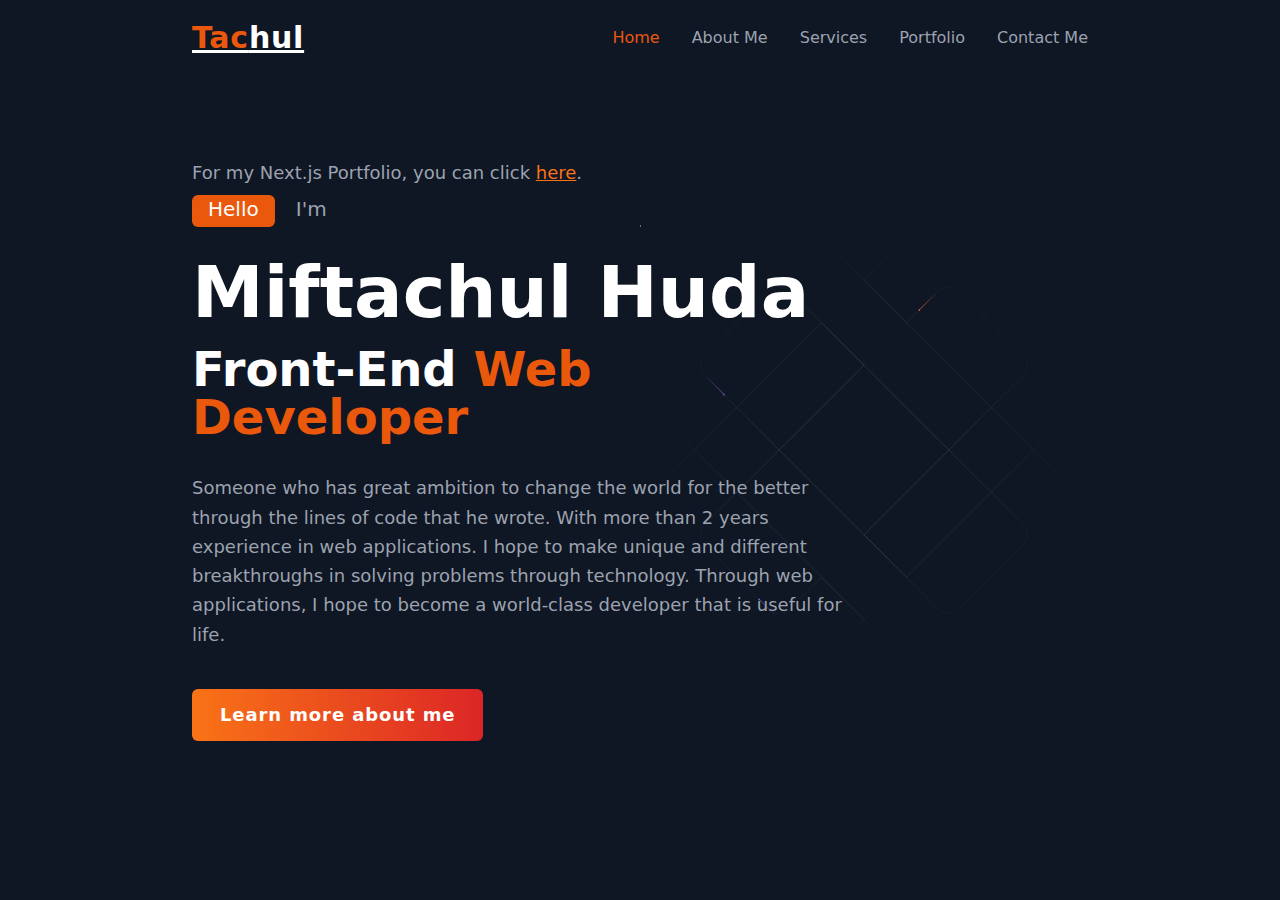
==== public/index.html @ 70ee184d "From CSS to Tailwind Framework UI" ====
<!DOCTYPE html>
<html lang="en">

<head>
    <meta charset="UTF-8">
    <meta name="viewport" content="width=device-width, initial-scale=1.0">
    <title>Responsive Portfolio Website</title>

    <link rel="stylesheet" href="./css/style.css">

    <link rel="stylesheet" href="https://unpkg.com/boxicons@latest/css/boxicons.min.css">

    <link rel="preconnect" href="https://fonts.googleapis.com">
    <link rel="preconnect" href="https://fonts.gstatic.com" crossorigin>
    <link href="https://fonts.googleapis.com/css2?family=Poppins:wght@300;400;500;600;700;800;900&display=swap"
        rel="stylesheet">
</head>

<body>
    <main class="bg-[#0F1624] px-[15%]">
        <!----header design--->
        <header
            class="fixed w-full top-0 right-0 z-50 flex items-center justify-between bg-transparent py-5 px-[15%]  border-b border-transparent transition-all duration-500 bg-[#0F1624]">
            <a href="#" class="logo text-white text-3xl font-bold tracking-wide underline">
                <span class="text-orange-600">Tac</span>hul
            </a>

            <ul class="navlist flex space-x-8">
                <li><a href="#home" class="active text-orange-600 font-medium">Home</a></li>
                <li><a href="#about" class="text-gray-400 hover:text-orange-600 transition-all">About Me</a></li>
                <li><a href="#services" class="text-gray-400 hover:text-orange-600 transition-all">Services</a></li>
                <li><a href="#portfolio" class="text-gray-400 hover:text-orange-600 transition-all">Portfolio</a></li>
                <li><a href="#contact" class="text-gray-400 hover:text-orange-600 transition-all">Contact Me</a></li>
            </ul>

            <!-- <div class="bx bx-menu text-white text-3xl cursor-pointer hidden" id="menu-icon"> -->
            </div>
        </header>

        <!----home section design--->
        <section class="home relative h-screen flex items-center justify-start  bg-cover bg-center bg-[#0F1624]"
            id="home">
            <!-- Bagian Kiri -->
            <div class="home-text w-3/4 relative z-10">

                <p class="text-gray-400 text-lg mb-2">
                    For my Next.js Portfolio, you can click <a href="https://miftachul-huda.vercel.app/" target="_blank"
                        class="text-orange-500 hover:text-orange-600 underline">here</a>.
                </p>

                <div class="slide mb-5">
                    <span
                        class="one inline-block mr-4 h-8 px-4 text-xl font-medium bg-orange-600 text-white rounded-md">Hello</span>
                    <span class="two inline-block text-xl font-medium text-gray-400">I'm</span>
                </div>
                <h1 class="text-7xl font-bold text-white leading-tight mb-2">Miftachul Huda</h1>
                <h3 class="text-5xl font-bold text-white mb-8">Front-End <span class="text-orange-600">Web
                        Developer</span></h3>
                <p class="text-gray-400 text-lg leading-relaxed mb-10">
                    Someone who has great ambition to change the world for the better through the lines of code that he
                    wrote.
                    With more than 2 years experience in web applications. I hope to make unique and different
                    breakthroughs
                    in solving problems through technology. Through web applications, I hope to become a world-class
                    developer
                    that is useful for life.
                </p>
                <div class="button inline-flex items-center justify-center">
                    <a href="#"
                        class="btn inline-block py-3 px-7 bg-gradient-to-r from-orange-500 to-red-600 text-white rounded-md text-lg font-semibold tracking-wider transition-all duration-500 transform hover:scale-110 hover:bg-gradient-to-r hover:from-yellow-500 hover:to-pink-500">
                        Learn more about me
                    </a>
                </div>

            </div>

            <!-- Bagian Kanan -->
            <div class="w-1/2 absolute top-0 right-0 h-full flex justify-center items-center  z-0">
                <svg class="BgAnimation__svg" viewBox="0 0 602 602" fill="none" xmlns="http://www.w3.org/2000/svg"
                    width="100%" height="100%">
                    <g opacity="0.15">
                        <path fill-rule="evenodd" clip-rule="evenodd"
                            d="M201.337 87.437C193.474 79.5738 180.725 79.5738 172.862 87.437L87.437 172.862C79.5739 180.725 79.5739 193.474 87.437 201.337L400.663 514.563C408.526 522.426 421.275 522.426 429.138 514.563L514.563 429.138C522.426 421.275 522.426 408.526 514.563 400.663L201.337 87.437ZM30.4869 115.912C-8.82897 155.228 -8.82897 218.972 30.4869 258.287L343.713 571.513C383.028 610.829 446.772 610.829 486.088 571.513L571.513 486.088C610.829 446.772 610.829 383.028 571.513 343.713L258.287 30.4869C218.972 -8.82896 155.228 -8.82896 115.912 30.4869L30.4869 115.912Z"
                            stroke="url(#paint0_radial)" id="path_0" />
                        <path
                            d="M514.563 201.337C522.426 193.474 522.426 180.725 514.563 172.862L429.138 87.437C421.275 79.5738 408.526 79.5739 400.663 87.437L358.098 130.002L301.148 73.0516L343.713 30.4869C383.028 -8.82896 446.772 -8.82896 486.088 30.4869L571.513 115.912C610.829 155.228 610.829 218.972 571.513 258.287L357.802 471.999L300.852 415.049L514.563 201.337Z"
                            stroke="url(#paint1_radial)" id="path_1" />
                        <path
                            d="M243.901 471.999L201.337 514.563C193.474 522.426 180.725 522.426 172.862 514.563L87.437 429.138C79.5739 421.275 79.5739 408.526 87.437 400.663L301.148 186.952L244.198 130.002L30.4869 343.713C-8.82897 383.028 -8.82897 446.772 30.4869 486.088L115.912 571.513C155.228 610.829 218.972 610.829 258.287 571.513L300.852 528.949L243.901 471.999Z"
                            stroke="url(#paint2_radial)" id="path_2" />
                    </g>
                    <ellipse cx="295.027" cy="193.118" transform="translate(-295.027 -193.118)" rx="1.07306"
                        ry="1.07433" fill="#945DD6">
                        <animateMotion dur="10s" repeatCount="indefinite" rotate="auto">
                            <mpath href="#path_2" />
                        </animateMotion>
                    </ellipse>
                    <path d="M294.685 193.474L268.932 219.258"
                        transform="translate(-294.685 -193.474) rotate(45 294.685 193.474)"
                        stroke="url(#paint3_linear)">
                        <animateMotion dur="10s" repeatCount="indefinite" rotate="auto">
                            <mpath href="#path_2" />
                        </animateMotion>
                    </path>
                    <ellipse cx="295.027" cy="193.118" transform="translate(-295.027 -193.118)" rx="1.07306"
                        ry="1.07433" fill="#46737">
                        <animateMotion dur="5s" begin="1" repeatCount="indefinite" rotate="auto">
                            <mpath href="#path_2" />
                        </animateMotion>
                    </ellipse>
                    <path d="M294.685 193.474L268.932 219.258"
                        transform="translate(-294.685 -193.474) rotate(45 294.685 193.474)"
                        stroke="url(#paint7_linear)">
                        <animateMotion dur="5s" begin="1" repeatCount="indefinite" rotate="auto">
                            <mpath href="#path_2" />
                        </animateMotion>
                    </path>
                    <ellipse cx="476.525" cy="363.313" rx="1.07433" ry="1.07306"
                        transform="translate(-476.525 -363.313) rotate(90 476.525 363.313)" fill="#945DD6">
                        <animateMotion dur="10s" repeatCount="indefinite" rotate="auto">
                            <mpath href="#path_0" />
                        </animateMotion>
                    </ellipse>
                    <path d="M476.171 362.952L450.417 337.168"
                        transform="translate(-476.525 -363.313) rotate(-45 476.171 362.952)"
                        stroke="url(#paint4_linear)">
                        <animateMotion dur="10s" repeatCount="indefinite" rotate="auto">
                            <mpath href="#path_0" />
                        </animateMotion>
                    </path>
                    <ellipse cx="382.164" cy="155.029" rx="1.07433" ry="1.07306"
                        transform="translate(-382.164 -155.029) rotate(90 382.164 155.029)" fill="#F46737">
                        <animateMotion dur="10s" begin="1" repeatCount="indefinite" rotate="auto">
                            <mpath href="#path_0" />
                        </animateMotion>
                    </ellipse>
                    <path d="M381.81 154.669L356.057 128.885"
                        transform="translate(-381.81 -154.669) rotate(-45 381.81 154.669)" stroke="url(#paint5_linear)">
                        <animateMotion dur="10s" begin="1" repeatCount="indefinite" rotate="auto">
                            <mpath href="#path_0" />
                        </animateMotion>
                    </path>
                    <ellipse cx="333.324" cy="382.691" rx="1.07306" ry="1.07433"
                        transform="translate(-333.324 -382.691) rotate(-180 333.324 382.691)" fill="#F46737">
                        <animateMotion dur="5s" begin="0" repeatCount="indefinite" rotate="auto">
                            <mpath href="#path_1" />
                        </animateMotion>
                    </ellipse>
                    <path d="M333.667 382.335L359.42 356.551"
                        transform="scale(-1 1) translate(-333.667 -382.335) rotate(45 333.667 382.335)"
                        stroke="url(#paint6_linear)">
                        <animateMotion dur="5s" begin="0" repeatCount="indefinite" rotate="auto">
                            <mpath href="#path_1" />
                        </animateMotion>
                    </path>
                    <ellipse cx="165.524" cy="93.9596" rx="1.07306" ry="1.07433"
                        transform="translate(-165.524 -93.9596)" fill="#F46737">
                        <animateMotion dur="10s" begin="3" repeatCount="indefinite" rotate="auto">
                            <mpath href="#path_0" />
                        </animateMotion>
                    </ellipse>
                    <path d="M165.182 94.3159L139.429 120.1"
                        transform="translate(-165.182 -94.3159) rotate(45 165.182 94.3159)"
                        stroke="url(#paint7_linear)">
                        <animateMotion dur="10s" begin="3" repeatCount="indefinite" rotate="auto">
                            <mpath href="#path_0" />
                        </animateMotion>
                    </path>
                    <ellipse cx="476.525" cy="363.313" rx="1.07433" ry="1.07306"
                        transform="translate(-476.525 -363.313) rotate(90 476.525 363.313)" fill="#13ADC7">
                        <animateMotion dur="12s" begin="4" repeatCount="indefinite" rotate="auto">
                            <mpath href="#path_0" />
                        </animateMotion>
                    </ellipse>
                    <path d="M476.171 362.952L450.417 337.168"
                        transform="translate(-476.525 -363.313) rotate(-45 476.171 362.952)"
                        stroke="url(#paint11_linear)">
                        <animateMotion dur="12s" begin="4" repeatCount="indefinite" rotate="auto">
                            <mpath href="#path_0" />
                        </animateMotion>
                    </path>
                    <defs>
                        <radialGradient id="paint0_radial" cx="0" cy="0" r="1" gradientUnits="userSpaceOnUse"
                            gradientTransform="translate(301 301) rotate(90) scale(300)">
                            <stop offset="0.333333" stop-color="#FBFBFB" />
                            <stop offset="1" stop-color="white" stop-opacity="0" />
                        </radialGradient>
                        <radialGradient id="paint1_radial" cx="0" cy="0" r="1" gradientUnits="userSpaceOnUse"
                            gradientTransform="translate(301 301) rotate(90) scale(300)">
                            <stop offset="0.333333" stop-color="#FBFBFB" />
                            <stop offset="1" stop-color="white" stop-opacity="0" />
                        </radialGradient>
                        <radialGradient id="paint2_radial" cx="0" cy="0" r="1" gradientUnits="userSpaceOnUse"
                            gradientTransform="translate(301 301) rotate(90) scale(300)">
                            <stop offset="0.333333" stop-color="#FBFBFB" />
                            <stop offset="1" stop-color="white" stop-opacity="0" />
                        </radialGradient>
                        <linearGradient id="paint3_linear" x1="295.043" y1="193.116" x2="269.975" y2="218.154"
                            gradientUnits="userSpaceOnUse">
                            <stop stop-color="#945DD6" />
                            <stop offset="1" stop-color="#945DD6" stop-opacity="0" />
                        </linearGradient>
                        <linearGradient id="paint4_linear" x1="476.529" y1="363.31" x2="451.461" y2="338.272"
                            gradientUnits="userSpaceOnUse">
                            <stop stop-color="#945DD6" />
                            <stop offset="1" stop-color="#945DD6" stop-opacity="0" />
                        </linearGradient>
                        <linearGradient id="paint5_linear" x1="382.168" y1="155.027" x2="357.1" y2="129.989"
                            gradientUnits="userSpaceOnUse">
                            <stop stop-color="#F46737" />
                            <stop offset="1" stop-color="#F46737" stop-opacity="0" />
                        </linearGradient>
                        <linearGradient id="paint6_linear" x1="333.309" y1="382.693" x2="358.376" y2="357.655"
                            gradientUnits="userSpaceOnUse">
                            <stop stop-color="#F46737" />
                            <stop offset="1" stop-color="#F46737" stop-opacity="0" />
                        </linearGradient>
                        <linearGradient id="paint7_linear" x1="165.54" y1="93.9578" x2="140.472" y2="118.996"
                            gradientUnits="userSpaceOnUse">
                            <stop stop-color="#F46737" />
                            <stop offset="1" stop-color="#F46737" stop-opacity="0" />
                        </linearGradient>
                        <linearGradient id="paint8_linear" x1="414.367" y1="301.156" x2="439.435" y2="276.118"
                            gradientUnits="userSpaceOnUse">
                            <stop stop-color="#13ADC7" />
                            <stop offset="1" stop-color="#13ADC7" stop-opacity="0" />
                        </linearGradient>
                        <linearGradient id="paint9_linear" x1="515.943" y1="288.238" x2="541.339" y2="291.454"
                            gradientUnits="userSpaceOnUse">
                            <stop stop-color="#13ADC7" />
                            <stop offset="1" stop-color="#13ADC7" stop-opacity="0" />
                        </linearGradient>
                        <linearGradient id="paint10_linear" x1="117.001" y1="230.619" x2="117.36" y2="258.193"
                            gradientUnits="userSpaceOnUse">
                            <stop stop-color="#945DD6" />
                            <stop offset="1" stop-color="#945DD6" stop-opacity="0" />
                        </linearGradient>
                        <linearGradient id="paint11_linear" x1="476.529" y1="363.31" x2="451.461" y2="338.272"
                            gradientUnits="userSpaceOnUse">
                            <stop stop-color="#13ADC7" />
                            <stop offset="1" stop-color="#13ADC7" stop-opacity="0" />
                        </linearGradient>
                    </defs>
                </svg>

            </div>
        </section>



    </main>
</body>


</html>
---- public/css/style.css ----
/*
! tailwindcss v3.4.11 | MIT License | https://tailwindcss.com
*/

/*
1. Prevent padding and border from affecting element width. (https://github.com/mozdevs/cssremedy/issues/4)
2. Allow adding a border to an element by just adding a border-width. (https://github.com/tailwindcss/tailwindcss/pull/116)
*/

*,
::before,
::after {
  box-sizing: border-box;
  /* 1 */
  border-width: 0;
  /* 2 */
  border-style: solid;
  /* 2 */
  border-color: #e5e7eb;
  /* 2 */
}

::before,
::after {
  --tw-content: '';
}

/*
1. Use a consistent sensible line-height in all browsers.
2. Prevent adjustments of font size after orientation changes in iOS.
3. Use a more readable tab size.
4. Use the user's configured `sans` font-family by default.
5. Use the user's configured `sans` font-feature-settings by default.
6. Use the user's configured `sans` font-variation-settings by default.
7. Disable tap highlights on iOS
*/

html,
:host {
  line-height: 1.5;
  /* 1 */
  -webkit-text-size-adjust: 100%;
  /* 2 */
  -moz-tab-size: 4;
  /* 3 */
  -o-tab-size: 4;
     tab-size: 4;
  /* 3 */
  font-family: ui-sans-serif, system-ui, sans-serif, "Apple Color Emoji", "Segoe UI Emoji", "Segoe UI Symbol", "Noto Color Emoji";
  /* 4 */
  font-feature-settings: normal;
  /* 5 */
  font-variation-settings: normal;
  /* 6 */
  -webkit-tap-highlight-color: transparent;
  /* 7 */
}

/*
1. Remove the margin in all browsers.
2. Inherit line-height from `html` so users can set them as a class directly on the `html` element.
*/

body {
  margin: 0;
  /* 1 */
  line-height: inherit;
  /* 2 */
}

/*
1. Add the correct height in Firefox.
2. Correct the inheritance of border color in Firefox. (https://bugzilla.mozilla.org/show_bug.cgi?id=190655)
3. Ensure horizontal rules are visible by default.
*/

hr {
  height: 0;
  /* 1 */
  color: inherit;
  /* 2 */
  border-top-width: 1px;
  /* 3 */
}

/*
Add the correct text decoration in Chrome, Edge, and Safari.
*/

abbr:where([title]) {
  -webkit-text-decoration: underline dotted;
          text-decoration: underline dotted;
}

/*
Remove the default font size and weight for headings.
*/

h1,
h2,
h3,
h4,
h5,
h6 {
  font-size: inherit;
  font-weight: inherit;
}

/*
Reset links to optimize for opt-in styling instead of opt-out.
*/

a {
  color: inherit;
  text-decoration: inherit;
}

/*
Add the correct font weight in Edge and Safari.
*/

b,
strong {
  font-weight: bolder;
}

/*
1. Use the user's configured `mono` font-family by default.
2. Use the user's configured `mono` font-feature-settings by default.
3. Use the user's configured `mono` font-variation-settings by default.
4. Correct the odd `em` font sizing in all browsers.
*/

code,
kbd,
samp,
pre {
  font-family: ui-monospace, SFMono-Regular, Menlo, Monaco, Consolas, "Liberation Mono", "Courier New", monospace;
  /* 1 */
  font-feature-settings: normal;
  /* 2 */
  font-variation-settings: normal;
  /* 3 */
  font-size: 1em;
  /* 4 */
}

/*
Add the correct font size in all browsers.
*/

small {
  font-size: 80%;
}

/*
Prevent `sub` and `sup` elements from affecting the line height in all browsers.
*/

sub,
sup {
  font-size: 75%;
  line-height: 0;
  position: relative;
  vertical-align: baseline;
}

sub {
  bottom: -0.25em;
}

sup {
  top: -0.5em;
}

/*
1. Remove text indentation from table contents in Chrome and Safari. (https://bugs.chromium.org/p/chromium/issues/detail?id=999088, https://bugs.webkit.org/show_bug.cgi?id=201297)
2. Correct table border color inheritance in all Chrome and Safari. (https://bugs.chromium.org/p/chromium/issues/detail?id=935729, https://bugs.webkit.org/show_bug.cgi?id=195016)
3. Remove gaps between table borders by default.
*/

table {
  text-indent: 0;
  /* 1 */
  border-color: inherit;
  /* 2 */
  border-collapse: collapse;
  /* 3 */
}

/*
1. Change the font styles in all browsers.
2. Remove the margin in Firefox and Safari.
3. Remove default padding in all browsers.
*/

button,
input,
optgroup,
select,
textarea {
  font-family: inherit;
  /* 1 */
  font-feature-settings: inherit;
  /* 1 */
  font-variation-settings: inherit;
  /* 1 */
  font-size: 100%;
  /* 1 */
  font-weight: inherit;
  /* 1 */
  line-height: inherit;
  /* 1 */
  letter-spacing: inherit;
  /* 1 */
  color: inherit;
  /* 1 */
  margin: 0;
  /* 2 */
  padding: 0;
  /* 3 */
}

/*
Remove the inheritance of text transform in Edge and Firefox.
*/

button,
select {
  text-transform: none;
}

/*
1. Correct the inability to style clickable types in iOS and Safari.
2. Remove default button styles.
*/

button,
input:where([type='button']),
input:where([type='reset']),
input:where([type='submit']) {
  -webkit-appearance: button;
  /* 1 */
  background-color: transparent;
  /* 2 */
  background-image: none;
  /* 2 */
}

/*
Use the modern Firefox focus style for all focusable elements.
*/

:-moz-focusring {
  outline: auto;
}

/*
Remove the additional `:invalid` styles in Firefox. (https://github.com/mozilla/gecko-dev/blob/2f9eacd9d3d995c937b4251a5557d95d494c9be1/layout/style/res/forms.css#L728-L737)
*/

:-moz-ui-invalid {
  box-shadow: none;
}

/*
Add the correct vertical alignment in Chrome and Firefox.
*/

progress {
  vertical-align: baseline;
}

/*
Correct the cursor style of increment and decrement buttons in Safari.
*/

::-webkit-inner-spin-button,
::-webkit-outer-spin-button {
  height: auto;
}

/*
1. Correct the odd appearance in Chrome and Safari.
2. Correct the outline style in Safari.
*/

[type='search'] {
  -webkit-appearance: textfield;
  /* 1 */
  outline-offset: -2px;
  /* 2 */
}

/*
Remove the inner padding in Chrome and Safari on macOS.
*/

::-webkit-search-decoration {
  -webkit-appearance: none;
}

/*
1. Correct the inability to style clickable types in iOS and Safari.
2. Change font properties to `inherit` in Safari.
*/

::-webkit-file-upload-button {
  -webkit-appearance: button;
  /* 1 */
  font: inherit;
  /* 2 */
}

/*
Add the correct display in Chrome and Safari.
*/

summary {
  display: list-item;
}

/*
Removes the default spacing and border for appropriate elements.
*/

blockquote,
dl,
dd,
h1,
h2,
h3,
h4,
h5,
h6,
hr,
figure,
p,
pre {
  margin: 0;
}

fieldset {
  margin: 0;
  padding: 0;
}

legend {
  padding: 0;
}

ol,
ul,
menu {
  list-style: none;
  margin: 0;
  padding: 0;
}

/*
Reset default styling for dialogs.
*/

dialog {
  padding: 0;
}

/*
Prevent resizing textareas horizontally by default.
*/

textarea {
  resize: vertical;
}

/*
1. Reset the default placeholder opacity in Firefox. (https://github.com/tailwindlabs/tailwindcss/issues/3300)
2. Set the default placeholder color to the user's configured gray 400 color.
*/

input::-moz-placeholder, textarea::-moz-placeholder {
  opacity: 1;
  /* 1 */
  color: #9ca3af;
  /* 2 */
}

input::placeholder,
textarea::placeholder {
  opacity: 1;
  /* 1 */
  color: #9ca3af;
  /* 2 */
}

/*
Set the default cursor for buttons.
*/

button,
[role="button"] {
  cursor: pointer;
}

/*
Make sure disabled buttons don't get the pointer cursor.
*/

:disabled {
  cursor: default;
}

/*
1. Make replaced elements `display: block` by default. (https://github.com/mozdevs/cssremedy/issues/14)
2. Add `vertical-align: middle` to align replaced elements more sensibly by default. (https://github.com/jensimmons/cssremedy/issues/14#issuecomment-634934210)
   This can trigger a poorly considered lint error in some tools but is included by design.
*/

img,
svg,
video,
canvas,
audio,
iframe,
embed,
object {
  display: block;
  /* 1 */
  vertical-align: middle;
  /* 2 */
}

/*
Constrain images and videos to the parent width and preserve their intrinsic aspect ratio. (https://github.com/mozdevs/cssremedy/issues/14)
*/

img,
video {
  max-width: 100%;
  height: auto;
}

/* Make elements with the HTML hidden attribute stay hidden by default */

[hidden] {
  display: none;
}

*, ::before, ::after {
  --tw-border-spacing-x: 0;
  --tw-border-spacing-y: 0;
  --tw-translate-x: 0;
  --tw-translate-y: 0;
  --tw-rotate: 0;
  --tw-skew-x: 0;
  --tw-skew-y: 0;
  --tw-scale-x: 1;
  --tw-scale-y: 1;
  --tw-pan-x:  ;
  --tw-pan-y:  ;
  --tw-pinch-zoom:  ;
  --tw-scroll-snap-strictness: proximity;
  --tw-gradient-from-position:  ;
  --tw-gradient-via-position:  ;
  --tw-gradient-to-position:  ;
  --tw-ordinal:  ;
  --tw-slashed-zero:  ;
  --tw-numeric-figure:  ;
  --tw-numeric-spacing:  ;
  --tw-numeric-fraction:  ;
  --tw-ring-inset:  ;
  --tw-ring-offset-width: 0px;
  --tw-ring-offset-color: #fff;
  --tw-ring-color: rgb(59 130 246 / 0.5);
  --tw-ring-offset-shadow: 0 0 #0000;
  --tw-ring-shadow: 0 0 #0000;
  --tw-shadow: 0 0 #0000;
  --tw-shadow-colored: 0 0 #0000;
  --tw-blur:  ;
  --tw-brightness:  ;
  --tw-contrast:  ;
  --tw-grayscale:  ;
  --tw-hue-rotate:  ;
  --tw-invert:  ;
  --tw-saturate:  ;
  --tw-sepia:  ;
  --tw-drop-shadow:  ;
  --tw-backdrop-blur:  ;
  --tw-backdrop-brightness:  ;
  --tw-backdrop-contrast:  ;
  --tw-backdrop-grayscale:  ;
  --tw-backdrop-hue-rotate:  ;
  --tw-backdrop-invert:  ;
  --tw-backdrop-opacity:  ;
  --tw-backdrop-saturate:  ;
  --tw-backdrop-sepia:  ;
  --tw-contain-size:  ;
  --tw-contain-layout:  ;
  --tw-contain-paint:  ;
  --tw-contain-style:  ;
}

::backdrop {
  --tw-border-spacing-x: 0;
  --tw-border-spacing-y: 0;
  --tw-translate-x: 0;
  --tw-translate-y: 0;
  --tw-rotate: 0;
  --tw-skew-x: 0;
  --tw-skew-y: 0;
  --tw-scale-x: 1;
  --tw-scale-y: 1;
  --tw-pan-x:  ;
  --tw-pan-y:  ;
  --tw-pinch-zoom:  ;
  --tw-scroll-snap-strictness: proximity;
  --tw-gradient-from-position:  ;
  --tw-gradient-via-position:  ;
  --tw-gradient-to-position:  ;
  --tw-ordinal:  ;
  --tw-slashed-zero:  ;
  --tw-numeric-figure:  ;
  --tw-numeric-spacing:  ;
  --tw-numeric-fraction:  ;
  --tw-ring-inset:  ;
  --tw-ring-offset-width: 0px;
  --tw-ring-offset-color: #fff;
  --tw-ring-color: rgb(59 130 246 / 0.5);
  --tw-ring-offset-shadow: 0 0 #0000;
  --tw-ring-shadow: 0 0 #0000;
  --tw-shadow: 0 0 #0000;
  --tw-shadow-colored: 0 0 #0000;
  --tw-blur:  ;
  --tw-brightness:  ;
  --tw-contrast:  ;
  --tw-grayscale:  ;
  --tw-hue-rotate:  ;
  --tw-invert:  ;
  --tw-saturate:  ;
  --tw-sepia:  ;
  --tw-drop-shadow:  ;
  --tw-backdrop-blur:  ;
  --tw-backdrop-brightness:  ;
  --tw-backdrop-contrast:  ;
  --tw-backdrop-grayscale:  ;
  --tw-backdrop-hue-rotate:  ;
  --tw-backdrop-invert:  ;
  --tw-backdrop-opacity:  ;
  --tw-backdrop-saturate:  ;
  --tw-backdrop-sepia:  ;
  --tw-contain-size:  ;
  --tw-contain-layout:  ;
  --tw-contain-paint:  ;
  --tw-contain-style:  ;
}

.fixed {
  position: fixed;
}

.absolute {
  position: absolute;
}

.relative {
  position: relative;
}

.right-0 {
  right: 0px;
}

.top-0 {
  top: 0px;
}

.z-50 {
  z-index: 50;
}

.z-0 {
  z-index: 0;
}

.z-10 {
  z-index: 10;
}

.mb-10 {
  margin-bottom: 2.5rem;
}

.mb-2 {
  margin-bottom: 0.5rem;
}

.mb-5 {
  margin-bottom: 1.25rem;
}

.mb-8 {
  margin-bottom: 2rem;
}

.mr-4 {
  margin-right: 1rem;
}

.inline-block {
  display: inline-block;
}

.flex {
  display: flex;
}

.inline-flex {
  display: inline-flex;
}

.hidden {
  display: none;
}

.h-8 {
  height: 2rem;
}

.h-screen {
  height: 100vh;
}

.h-\[100vh\] {
  height: 100vh;
}

.h-full {
  height: 100%;
}

.w-full {
  width: 100%;
}

.w-\[100\%\] {
  width: 100%;
}

.w-1\/2 {
  width: 50%;
}

.w-3\/4 {
  width: 75%;
}

.w-\[30\%\] {
  width: 30%;
}

.transform {
  transform: translate(var(--tw-translate-x), var(--tw-translate-y)) rotate(var(--tw-rotate)) skewX(var(--tw-skew-x)) skewY(var(--tw-skew-y)) scaleX(var(--tw-scale-x)) scaleY(var(--tw-scale-y));
}

.cursor-pointer {
  cursor: pointer;
}

.items-center {
  align-items: center;
}

.justify-start {
  justify-content: flex-start;
}

.justify-center {
  justify-content: center;
}

.justify-between {
  justify-content: space-between;
}

.space-x-8 > :not([hidden]) ~ :not([hidden]) {
  --tw-space-x-reverse: 0;
  margin-right: calc(2rem * var(--tw-space-x-reverse));
  margin-left: calc(2rem * calc(1 - var(--tw-space-x-reverse)));
}

.rounded-md {
  border-radius: 0.375rem;
}

.border-b {
  border-bottom-width: 1px;
}

.border-transparent {
  border-color: transparent;
}

.bg-orange-600 {
  --tw-bg-opacity: 1;
  background-color: rgb(234 88 12 / var(--tw-bg-opacity));
}

.bg-transparent {
  background-color: transparent;
}

.bg-gray-700 {
  --tw-bg-opacity: 1;
  background-color: rgb(55 65 81 / var(--tw-bg-opacity));
}

.bg-gray-300 {
  --tw-bg-opacity: 1;
  background-color: rgb(209 213 219 / var(--tw-bg-opacity));
}

.bg-gray-400 {
  --tw-bg-opacity: 1;
  background-color: rgb(156 163 175 / var(--tw-bg-opacity));
}

.bg-blue-400 {
  --tw-bg-opacity: 1;
  background-color: rgb(96 165 250 / var(--tw-bg-opacity));
}

.bg-\[\#0F1624\] {
  --tw-bg-opacity: 1;
  background-color: rgb(15 22 36 / var(--tw-bg-opacity));
}

.bg-blue-800 {
  --tw-bg-opacity: 1;
  background-color: rgb(30 64 175 / var(--tw-bg-opacity));
}

.bg-gradient-to-r {
  background-image: linear-gradient(to right, var(--tw-gradient-stops));
}

.from-orange-500 {
  --tw-gradient-from: #f97316 var(--tw-gradient-from-position);
  --tw-gradient-to: rgb(249 115 22 / 0) var(--tw-gradient-to-position);
  --tw-gradient-stops: var(--tw-gradient-from), var(--tw-gradient-to);
}

.from-orange-400 {
  --tw-gradient-from: #fb923c var(--tw-gradient-from-position);
  --tw-gradient-to: rgb(251 146 60 / 0) var(--tw-gradient-to-position);
  --tw-gradient-stops: var(--tw-gradient-from), var(--tw-gradient-to);
}

.to-red-500 {
  --tw-gradient-to: #ef4444 var(--tw-gradient-to-position);
}

.to-red-400 {
  --tw-gradient-to: #f87171 var(--tw-gradient-to-position);
}

.to-red-600 {
  --tw-gradient-to: #dc2626 var(--tw-gradient-to-position);
}

.bg-cover {
  background-size: cover;
}

.bg-center {
  background-position: center;
}

.px-4 {
  padding-left: 1rem;
  padding-right: 1rem;
}

.px-7 {
  padding-left: 1.75rem;
  padding-right: 1.75rem;
}

.px-\[15\%\] {
  padding-left: 15%;
  padding-right: 15%;
}

.py-3 {
  padding-top: 0.75rem;
  padding-bottom: 0.75rem;
}

.py-5 {
  padding-top: 1.25rem;
  padding-bottom: 1.25rem;
}

.text-3xl {
  font-size: 1.875rem;
  line-height: 2.25rem;
}

.text-5xl {
  font-size: 3rem;
  line-height: 1;
}

.text-lg {
  font-size: 1.125rem;
  line-height: 1.75rem;
}

.text-xl {
  font-size: 1.25rem;
  line-height: 1.75rem;
}

.text-6xl {
  font-size: 3.75rem;
  line-height: 1;
}

.text-4xl {
  font-size: 2.25rem;
  line-height: 2.5rem;
}

.text-7xl {
  font-size: 4.5rem;
  line-height: 1;
}

.font-bold {
  font-weight: 700;
}

.font-medium {
  font-weight: 500;
}

.font-semibold {
  font-weight: 600;
}

.leading-relaxed {
  line-height: 1.625;
}

.leading-tight {
  line-height: 1.25;
}

.tracking-wide {
  letter-spacing: 0.025em;
}

.tracking-wider {
  letter-spacing: 0.05em;
}

.text-gray-400 {
  --tw-text-opacity: 1;
  color: rgb(156 163 175 / var(--tw-text-opacity));
}

.text-orange-600 {
  --tw-text-opacity: 1;
  color: rgb(234 88 12 / var(--tw-text-opacity));
}

.text-white {
  --tw-text-opacity: 1;
  color: rgb(255 255 255 / var(--tw-text-opacity));
}

.text-orange-500 {
  --tw-text-opacity: 1;
  color: rgb(249 115 22 / var(--tw-text-opacity));
}

.underline {
  text-decoration-line: underline;
}

.transition-all {
  transition-property: all;
  transition-timing-function: cubic-bezier(0.4, 0, 0.2, 1);
  transition-duration: 150ms;
}

.duration-500 {
  transition-duration: 500ms;
}

.hover\:scale-90:hover {
  --tw-scale-x: .9;
  --tw-scale-y: .9;
  transform: translate(var(--tw-translate-x), var(--tw-translate-y)) rotate(var(--tw-rotate)) skewX(var(--tw-skew-x)) skewY(var(--tw-skew-y)) scaleX(var(--tw-scale-x)) scaleY(var(--tw-scale-y));
}

.hover\:scale-110:hover {
  --tw-scale-x: 1.1;
  --tw-scale-y: 1.1;
  transform: translate(var(--tw-translate-x), var(--tw-translate-y)) rotate(var(--tw-rotate)) skewX(var(--tw-skew-x)) skewY(var(--tw-skew-y)) scaleX(var(--tw-scale-x)) scaleY(var(--tw-scale-y));
}

.hover\:bg-gradient-to-r:hover {
  background-image: linear-gradient(to right, var(--tw-gradient-stops));
}

.hover\:from-yellow-500:hover {
  --tw-gradient-from: #eab308 var(--tw-gradient-from-position);
  --tw-gradient-to: rgb(234 179 8 / 0) var(--tw-gradient-to-position);
  --tw-gradient-stops: var(--tw-gradient-from), var(--tw-gradient-to);
}

.hover\:to-pink-500:hover {
  --tw-gradient-to: #ec4899 var(--tw-gradient-to-position);
}

.hover\:text-orange-600:hover {
  --tw-text-opacity: 1;
  color: rgb(234 88 12 / var(--tw-text-opacity));
}
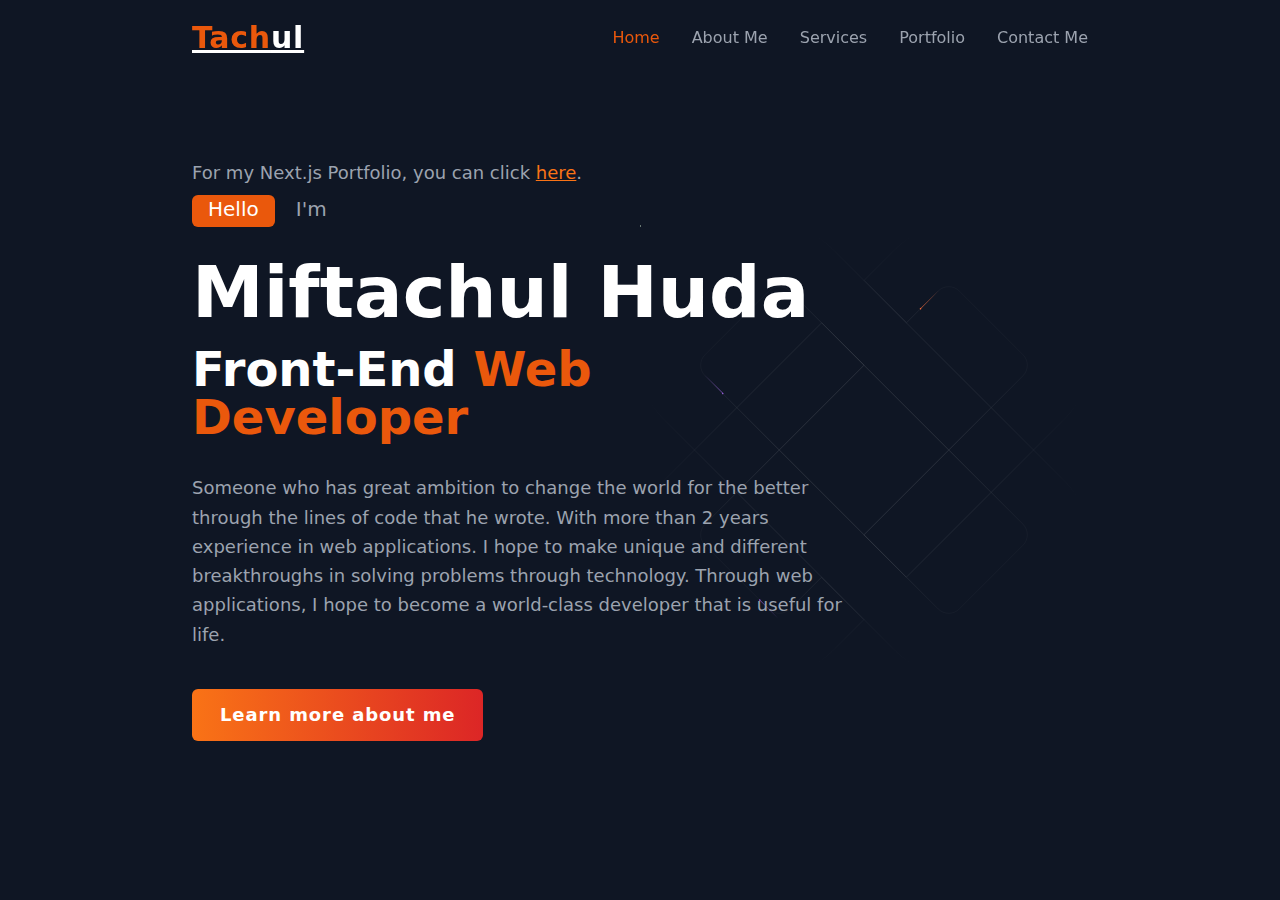
==== commit 2f10af30: "Change Color Name Logo" ====
--- a/public/index.html
+++ b/public/index.html
@@ -22,7 +22,7 @@
         <header
             class="fixed w-full top-0 right-0 z-50 flex items-center justify-between bg-transparent py-5 px-[15%]  border-b border-transparent transition-all duration-500 bg-[#0F1624]">
             <a href="#" class="logo text-white text-3xl font-bold tracking-wide underline">
-                <span class="text-orange-600">Tac</span>hul
+                <span class="text-orange-600">Tach</span>ul
             </a>
 
             <ul class="navlist flex space-x-8">
--- a/public/css/style.css
+++ b/public/css/style.css
@@ -574,18 +574,18 @@
   top: 0px;
 }
 
+.z-0 {
+  z-index: 0;
+}
+
+.z-10 {
+  z-index: 10;
+}
+
 .z-50 {
   z-index: 50;
 }
 
-.z-0 {
-  z-index: 0;
-}
-
-.z-10 {
-  z-index: 10;
-}
-
 .mb-10 {
   margin-bottom: 2.5rem;
 }
@@ -626,36 +626,24 @@
   height: 2rem;
 }
 
+.h-full {
+  height: 100%;
+}
+
 .h-screen {
   height: 100vh;
 }
 
-.h-\[100vh\] {
-  height: 100vh;
-}
-
-.h-full {
-  height: 100%;
+.w-1\/2 {
+  width: 50%;
+}
+
+.w-3\/4 {
+  width: 75%;
 }
 
 .w-full {
   width: 100%;
-}
-
-.w-\[100\%\] {
-  width: 100%;
-}
-
-.w-1\/2 {
-  width: 50%;
-}
-
-.w-3\/4 {
-  width: 75%;
-}
-
-.w-\[30\%\] {
-  width: 30%;
 }
 
 .transform {
@@ -700,6 +688,11 @@
   border-color: transparent;
 }
 
+.bg-\[\#0F1624\] {
+  --tw-bg-opacity: 1;
+  background-color: rgb(15 22 36 / var(--tw-bg-opacity));
+}
+
 .bg-orange-600 {
   --tw-bg-opacity: 1;
   background-color: rgb(234 88 12 / var(--tw-bg-opacity));
@@ -707,36 +700,6 @@
 
 .bg-transparent {
   background-color: transparent;
-}
-
-.bg-gray-700 {
-  --tw-bg-opacity: 1;
-  background-color: rgb(55 65 81 / var(--tw-bg-opacity));
-}
-
-.bg-gray-300 {
-  --tw-bg-opacity: 1;
-  background-color: rgb(209 213 219 / var(--tw-bg-opacity));
-}
-
-.bg-gray-400 {
-  --tw-bg-opacity: 1;
-  background-color: rgb(156 163 175 / var(--tw-bg-opacity));
-}
-
-.bg-blue-400 {
-  --tw-bg-opacity: 1;
-  background-color: rgb(96 165 250 / var(--tw-bg-opacity));
-}
-
-.bg-\[\#0F1624\] {
-  --tw-bg-opacity: 1;
-  background-color: rgb(15 22 36 / var(--tw-bg-opacity));
-}
-
-.bg-blue-800 {
-  --tw-bg-opacity: 1;
-  background-color: rgb(30 64 175 / var(--tw-bg-opacity));
 }
 
 .bg-gradient-to-r {
@@ -749,20 +712,6 @@
   --tw-gradient-stops: var(--tw-gradient-from), var(--tw-gradient-to);
 }
 
-.from-orange-400 {
-  --tw-gradient-from: #fb923c var(--tw-gradient-from-position);
-  --tw-gradient-to: rgb(251 146 60 / 0) var(--tw-gradient-to-position);
-  --tw-gradient-stops: var(--tw-gradient-from), var(--tw-gradient-to);
-}
-
-.to-red-500 {
-  --tw-gradient-to: #ef4444 var(--tw-gradient-to-position);
-}
-
-.to-red-400 {
-  --tw-gradient-to: #f87171 var(--tw-gradient-to-position);
-}
-
 .to-red-600 {
   --tw-gradient-to: #dc2626 var(--tw-gradient-to-position);
 }
@@ -810,6 +759,11 @@
   line-height: 1;
 }
 
+.text-7xl {
+  font-size: 4.5rem;
+  line-height: 1;
+}
+
 .text-lg {
   font-size: 1.125rem;
   line-height: 1.75rem;
@@ -820,21 +774,6 @@
   line-height: 1.75rem;
 }
 
-.text-6xl {
-  font-size: 3.75rem;
-  line-height: 1;
-}
-
-.text-4xl {
-  font-size: 2.25rem;
-  line-height: 2.5rem;
-}
-
-.text-7xl {
-  font-size: 4.5rem;
-  line-height: 1;
-}
-
 .font-bold {
   font-weight: 700;
 }
@@ -868,6 +807,11 @@
   color: rgb(156 163 175 / var(--tw-text-opacity));
 }
 
+.text-orange-500 {
+  --tw-text-opacity: 1;
+  color: rgb(249 115 22 / var(--tw-text-opacity));
+}
+
 .text-orange-600 {
   --tw-text-opacity: 1;
   color: rgb(234 88 12 / var(--tw-text-opacity));
@@ -876,11 +820,6 @@
 .text-white {
   --tw-text-opacity: 1;
   color: rgb(255 255 255 / var(--tw-text-opacity));
-}
-
-.text-orange-500 {
-  --tw-text-opacity: 1;
-  color: rgb(249 115 22 / var(--tw-text-opacity));
 }
 
 .underline {
@@ -897,12 +836,6 @@
   transition-duration: 500ms;
 }
 
-.hover\:scale-90:hover {
-  --tw-scale-x: .9;
-  --tw-scale-y: .9;
-  transform: translate(var(--tw-translate-x), var(--tw-translate-y)) rotate(var(--tw-rotate)) skewX(var(--tw-skew-x)) skewY(var(--tw-skew-y)) scaleX(var(--tw-scale-x)) scaleY(var(--tw-scale-y));
-}
-
 .hover\:scale-110:hover {
   --tw-scale-x: 1.1;
   --tw-scale-y: 1.1;
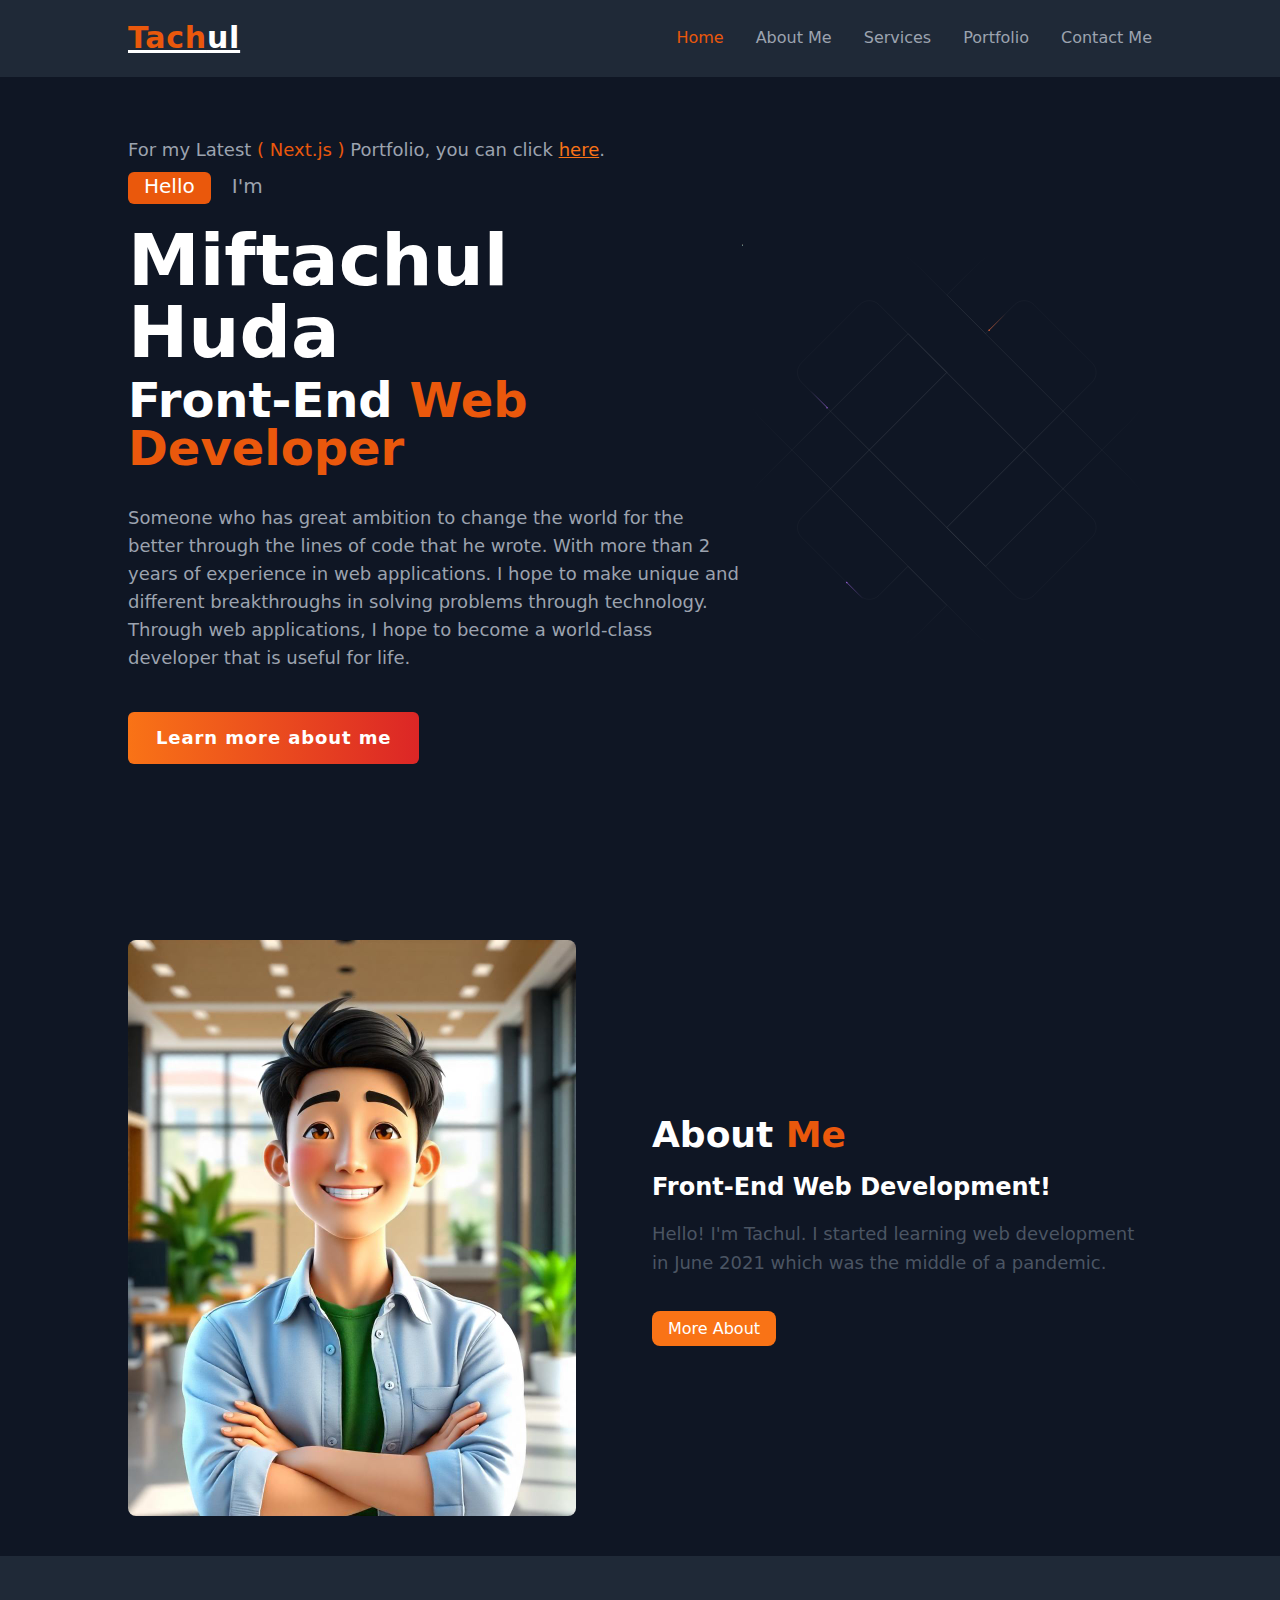
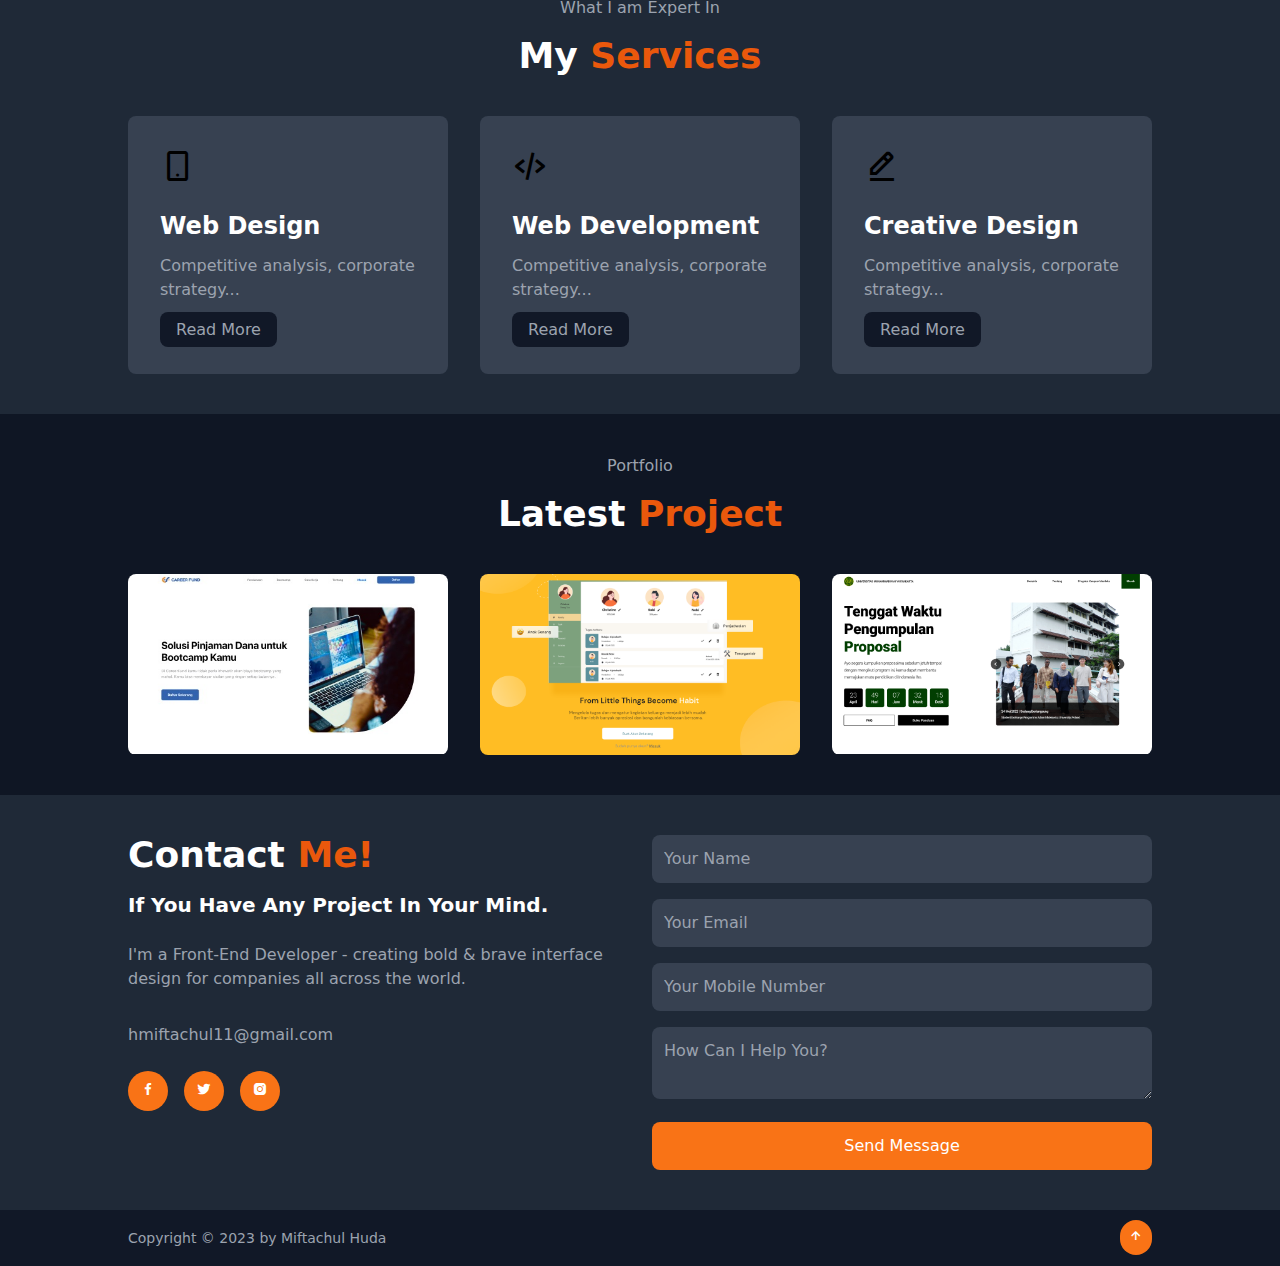
==== commit ce80b653: "Merge pull request #5 from hmiftachul11/dev" ====
--- a/public/index.html
+++ b/public/index.html
@@ -17,10 +17,10 @@
 </head>
 
 <body>
-    <main class="bg-[#0F1624] px-[15%]">
+    <main class="bg-[#0F1624]">
         <!----header design--->
         <header
-            class="fixed w-full top-0 right-0 z-50 flex items-center justify-between bg-transparent py-5 px-[15%]  border-b border-transparent transition-all duration-500 bg-[#0F1624]">
+            class="fixed w-full top-0 right-0 z-50 flex items-center justify-between bg-transparent py-5 px-[10%]  border-b border-transparent transition-all duration-500 bg-gray-800">
             <a href="#" class="logo text-white text-3xl font-bold tracking-wide underline">
                 <span class="text-orange-600">Tach</span>ul
             </a>
@@ -38,44 +38,42 @@
         </header>
 
         <!----home section design--->
-        <section class="home relative h-screen flex items-center justify-start  bg-cover bg-center bg-[#0F1624]"
-            id="home">
+        <section class="home relative h-screen flex flex-col md:flex-row items-center justify-start px-6 md:px-[10%] bg-cover bg-center bg-[#0F1624]" id="home">
             <!-- Bagian Kiri -->
-            <div class="home-text w-3/4 relative z-10">
-
-                <p class="text-gray-400 text-lg mb-2">
-                    For my Next.js Portfolio, you can click <a href="https://miftachul-huda.vercel.app/" target="_blank"
-                        class="text-orange-500 hover:text-orange-600 underline">here</a>.
+            <div class="home-text w-full md:w-3/4 relative z-10 text-center md:text-left">
+                <p class="text-gray-400 text-sm md:text-lg mb-2">
+                    For my Latest <span class="text-orange-600">( Next.js )</span> Portfolio, you can click 
+                    <a href="https://miftachul-huda.vercel.app/" target="_blank"
+                       class="text-orange-500 hover:text-orange-600 underline">here</a>.
                 </p>
-
+        
                 <div class="slide mb-5">
-                    <span
-                        class="one inline-block mr-4 h-8 px-4 text-xl font-medium bg-orange-600 text-white rounded-md">Hello</span>
-                    <span class="two inline-block text-xl font-medium text-gray-400">I'm</span>
-                </div>
-                <h1 class="text-7xl font-bold text-white leading-tight mb-2">Miftachul Huda</h1>
-                <h3 class="text-5xl font-bold text-white mb-8">Front-End <span class="text-orange-600">Web
-                        Developer</span></h3>
-                <p class="text-gray-400 text-lg leading-relaxed mb-10">
-                    Someone who has great ambition to change the world for the better through the lines of code that he
-                    wrote.
-                    With more than 2 years experience in web applications. I hope to make unique and different
-                    breakthroughs
-                    in solving problems through technology. Through web applications, I hope to become a world-class
-                    developer
+                    <span class="one inline-block mr-4 h-8 px-4 text-lg md:text-xl font-medium bg-orange-600 text-white rounded-md">Hello</span>
+                    <span class="two inline-block text-lg md:text-xl font-medium text-gray-400">I'm</span>
+                </div>
+        
+                <h1 class="text-4xl md:text-7xl font-bold text-white leading-tight mb-2">Miftachul Huda</h1>
+                <h3 class="text-3xl md:text-5xl font-bold text-white mb-8">
+                    Front-End <span class="text-orange-600">Web Developer</span>
+                </h3>
+        
+                <p class="text-gray-400 text-sm md:text-lg leading-relaxed mb-10">
+                    Someone who has great ambition to change the world for the better through the lines of code that he wrote.
+                    With more than 2 years of experience in web applications. I hope to make unique and different breakthroughs
+                    in solving problems through technology. Through web applications, I hope to become a world-class developer
                     that is useful for life.
                 </p>
+        
                 <div class="button inline-flex items-center justify-center">
                     <a href="#"
-                        class="btn inline-block py-3 px-7 bg-gradient-to-r from-orange-500 to-red-600 text-white rounded-md text-lg font-semibold tracking-wider transition-all duration-500 transform hover:scale-110 hover:bg-gradient-to-r hover:from-yellow-500 hover:to-pink-500">
+                       class="btn inline-block py-2 md:py-3 px-5 md:px-7 bg-gradient-to-r from-orange-500 to-red-600 text-white rounded-md text-sm md:text-lg font-semibold tracking-wider transition-all duration-500 transform hover:scale-110 hover:bg-gradient-to-r hover:from-yellow-500 hover:to-pink-500">
                         Learn more about me
                     </a>
                 </div>
-
-            </div>
-
+            </div>
+        
             <!-- Bagian Kanan -->
-            <div class="w-1/2 absolute top-0 right-0 h-full flex justify-center items-center  z-0">
+            <div class="w-full md:w-1/2 mt-10 md:mt-0 h-full flex justify-center items-center z-0  ">
                 <svg class="BgAnimation__svg" viewBox="0 0 602 602" fill="none" xmlns="http://www.w3.org/2000/svg"
                     width="100%" height="100%">
                     <g opacity="0.15">
@@ -242,11 +240,119 @@
                         </linearGradient>
                     </defs>
                 </svg>
-
-            </div>
-        </section>
-
-
+            </div>
+        </section>
+        
+
+        <section class="about grid grid-cols-1 md:grid-cols-2 items-center gap-6 py-10 px-[10%]" id="about">
+            <div class="about-img">
+                <img src="./img//about.jpeg" class="w-full max-w-md rounded-lg">
+            </div>
+            <div class="about-text">
+                <h2 class="text-4xl text-white font-bold">About <span class="text-orange-600">Me</span></h2>
+                <h4 class="text-2xl font-semibold text-white my-4">Front-End Web Development!</h4>
+                <p class="text-gray-600 text-lg leading-relaxed mb-10">
+                    Hello! I'm Tachul. I started learning web development in June 2021 which was the middle of a pandemic.
+                </p>
+                <a href="#" class="bg-orange-500 text-white py-2 px-4 rounded-lg transition hover:bg-orange-600">More About</a>
+            </div>
+        </section>
+
+        <section class="services bg-gray-800 py-10 px-[10%]" id="services">
+            <div class="text-center">
+                <p class="text-gray-400 mb-4">What I am Expert In</p>
+                <h2 class="text-4xl font-bold text-white">My <span class="text-orange-600">Services</span></h2>
+            </div>
+            <div class="grid grid-cols-1 md:grid-cols-3 gap-8 mt-10">
+                <div class="bg-gray-700 p-8 rounded-lg transition hover:transform hover:-translate-y-2">
+                    <div class="text-4xl mb-5"><i class='bx bx-mobile-alt'></i></div>
+                    <h3 class="text-2xl font-semibold text-white mb-3">Web Design</h3>
+                    <p class="text-gray-400 mb-4">Competitive analysis, corporate strategy...</p>
+                    <a href="#" class="bg-gray-900 text-gray-400 py-2 px-4 rounded-lg hover:bg-white hover:text-black">Read More</a>
+                </div>
+                <div class="bg-gray-700 p-8 rounded-lg transition hover:transform hover:-translate-y-2">
+                    <div class="text-4xl mb-5"><i class='bx bx-code-alt'></i></div>
+                    <h3 class="text-2xl font-semibold text-white mb-3">Web Development</h3>
+                    <p class="text-gray-400 mb-4">Competitive analysis, corporate strategy...</p>
+                    <a href="#" class="bg-gray-900 text-gray-400 py-2 px-4 rounded-lg hover:bg-white hover:text-black">Read More</a>
+                </div>
+                <div class="bg-gray-700 p-8 rounded-lg transition hover:transform hover:-translate-y-2">
+                    <div class="text-4xl mb-5"><i class='bx bx-edit-alt'></i></div>
+                    <h3 class="text-2xl font-semibold text-white mb-3">Creative Design</h3>
+                    <p class="text-gray-400 mb-4">Competitive analysis, corporate strategy...</p>
+                    <a href="#" class="bg-gray-900 text-gray-400 py-2 px-4 rounded-lg hover:bg-white hover:text-black">Read More</a>
+                </div>
+            </div>
+        </section>
+
+        <section class="portfolio py-10 px-[10%]" id="portfolio">
+            <div class="text-center">
+                <p class="text-gray-400 mb-4">Portfolio</p>
+                <h2 class="text-4xl font-bold text-white">Latest <span class="text-orange-600">Project</span></h2>
+            </div>
+            <div class="grid grid-cols-1 md:grid-cols-3 gap-8 mt-10">
+                <div class="relative group overflow-hidden rounded-lg cursor-pointer">
+                    <img src="img/portfolio1.jpg" class="w-full transition-transform transform group-hover:scale-110">
+                    <div class="absolute inset-0 bg-gradient-to-t from-black/70 to-transparent flex flex-col items-center justify-center opacity-0 group-hover:opacity-100 transition-opacity">
+                        <h5 class="text-white text-xl mb-2">Visual Design</h5>
+                        <p class="text-gray-300 text-center">Check out updates for the top web design & development companies.</p>
+                        <a href="#" class="mt-4 text-orange-500"><i class='bx bx-link-external'></i></a>
+                    </div>
+                </div>
+                <div class="relative group overflow-hidden rounded-lg cursor-pointer">
+                    <img src="img/portfolio2.png" class="w-full transition-transform transform group-hover:scale-110">
+                    <div class="absolute inset-0 bg-gradient-to-t from-black/70 to-transparent flex flex-col items-center justify-center opacity-0 group-hover:opacity-100 transition-opacity">
+                        <h5 class="text-white text-xl mb-2">Visual Design</h5>
+                        <p class="text-gray-300 text-center">Check out updates for the top web design & development companies.</p>
+                        <a href="#" class="mt-4 text-orange-500"><i class='bx bx-link-external'></i></a>
+                    </div>
+                </div>
+                <div class="relative group overflow-hidden rounded-lg cursor-pointer">
+                    <img src="img/portfolio3.png" class="w-full transition-transform transform group-hover:scale-110">
+                    <div class="absolute inset-0 bg-gradient-to-t from-black/70 to-transparent flex flex-col items-center justify-center opacity-0 group-hover:opacity-100 transition-opacity">
+                        <h5 class="text-white text-xl mb-2">Visual Design</h5>
+                        <p class="text-gray-300 text-center">Check out updates for the top web design & development companies.</p>
+                        <a href="#" class="mt-4 text-orange-500"><i class='bx bx-link-external'></i></a>
+                    </div>
+                </div>
+                <!-- Repeat for other portfolio items -->
+            </div>
+        </section>
+        
+        <section class="contact bg-gray-800 py-10 grid grid-cols-1 md:grid-cols-2 gap-6 px-[10%]" id="contact">
+            <div class="contact-text">
+                <h2 class="text-4xl font-bold text-white">Contact <span class="text-orange-600">Me!</span></h2>
+                <h4 class="text-xl font-semibold text-white mt-4 mb-6">If You Have Any Project In Your Mind.</h4>
+                <p class="text-gray-400 mb-8">I'm a Front-End Developer - creating bold & brave interface design for companies all across the world.</p>
+                <ul class="space-y-3 text-gray-400">
+                    <li><a href="#">hmiftachul11@gmail.com</a></li>
+                </ul>
+                <div class="flex space-x-4 mt-6">
+                    <a href="#" class="bg-orange-500 py-2 px-3 rounded-full text-white"><i class='bx bxl-facebook'></i></a>
+                    <a href="#" class="bg-orange-500 py-2 px-3 rounded-full text-white"><i class='bx bxl-twitter'></i></a>
+                    <a href="#" class="bg-orange-500 py-2 px-3 rounded-full text-white"><i class='bx bxl-instagram-alt'></i></a>
+                </div>
+            </div>
+            <div class="contact-form">
+                <form action="" class="space-y-4">
+                    <input type="text" placeholder="Your Name" class="w-full p-3 bg-gray-700 text-white rounded-lg focus:outline-none focus:ring-2 focus:ring-orange-500">
+                    <input type="email" placeholder="Your Email" class="w-full p-3 bg-gray-700 text-white rounded-lg focus:outline-none focus:ring-2 focus:ring-orange-500">
+                    <input type="tel" placeholder="Your Mobile Number" class="w-full p-3 bg-gray-700 text-white rounded-lg focus:outline-none focus:ring-2 focus:ring-orange-500">
+                    <textarea placeholder="How Can I Help You?" class="w-full p-3 bg-gray-700 text-white rounded-lg focus:outline-none focus:ring-2 focus:ring-orange-500"></textarea>
+                    <button type="submit" class="w-full py-3 bg-orange-500 text-white rounded-lg hover:bg-orange-600 transition">Send Message</button>
+                </form>
+            </div>
+        </section>
+        
+        <section class="end bg-gray-900 py-4 flex items-center justify-between px-[10%]">
+            <div class="text-gray-400 text-sm">
+                <p>Copyright &copy; 2023 by Miftachul Huda</p>
+            </div>
+            <div class="top">
+                <a href="#home" class="bg-orange-500 p-2 rounded-full text-white"><i class='bx bx-up-arrow-alt'></i></a>
+            </div>
+        </section>
+        
 
     </main>
 </body>
--- a/public/css/style.css
+++ b/public/css/style.css
@@ -554,6 +554,40 @@
   --tw-contain-style:  ;
 }
 
+.container {
+  width: 100%;
+}
+
+@media (min-width: 640px) {
+  .container {
+    max-width: 640px;
+  }
+}
+
+@media (min-width: 768px) {
+  .container {
+    max-width: 768px;
+  }
+}
+
+@media (min-width: 1024px) {
+  .container {
+    max-width: 1024px;
+  }
+}
+
+@media (min-width: 1280px) {
+  .container {
+    max-width: 1280px;
+  }
+}
+
+@media (min-width: 1536px) {
+  .container {
+    max-width: 1536px;
+  }
+}
+
 .fixed {
   position: fixed;
 }
@@ -566,6 +600,10 @@
   position: relative;
 }
 
+.inset-0 {
+  inset: 0px;
+}
+
 .right-0 {
   right: 0px;
 }
@@ -586,6 +624,16 @@
   z-index: 50;
 }
 
+.my-4 {
+  margin-top: 1rem;
+  margin-bottom: 1rem;
+}
+
+.mx-auto {
+  margin-left: auto;
+  margin-right: auto;
+}
+
 .mb-10 {
   margin-bottom: 2.5rem;
 }
@@ -606,6 +654,30 @@
   margin-right: 1rem;
 }
 
+.mb-3 {
+  margin-bottom: 0.75rem;
+}
+
+.mb-4 {
+  margin-bottom: 1rem;
+}
+
+.mt-10 {
+  margin-top: 2.5rem;
+}
+
+.mt-4 {
+  margin-top: 1rem;
+}
+
+.mb-6 {
+  margin-bottom: 1.5rem;
+}
+
+.mt-6 {
+  margin-top: 1.5rem;
+}
+
 .inline-block {
   display: inline-block;
 }
@@ -618,6 +690,10 @@
   display: inline-flex;
 }
 
+.grid {
+  display: grid;
+}
+
 .hidden {
   display: none;
 }
@@ -634,6 +710,10 @@
   height: 100vh;
 }
 
+.h-auto {
+  height: auto;
+}
+
 .w-1\/2 {
   width: 50%;
 }
@@ -646,6 +726,10 @@
   width: 100%;
 }
 
+.max-w-md {
+  max-width: 28rem;
+}
+
 .transform {
   transform: translate(var(--tw-translate-x), var(--tw-translate-y)) rotate(var(--tw-rotate)) skewX(var(--tw-skew-x)) skewY(var(--tw-skew-y)) scaleX(var(--tw-scale-x)) scaleY(var(--tw-scale-y));
 }
@@ -654,6 +738,14 @@
   cursor: pointer;
 }
 
+.grid-cols-1 {
+  grid-template-columns: repeat(1, minmax(0, 1fr));
+}
+
+.flex-col {
+  flex-direction: column;
+}
+
 .items-center {
   align-items: center;
 }
@@ -668,6 +760,14 @@
 
 .justify-between {
   justify-content: space-between;
+}
+
+.gap-6 {
+  gap: 1.5rem;
+}
+
+.gap-8 {
+  gap: 2rem;
 }
 
 .space-x-8 > :not([hidden]) ~ :not([hidden]) {
@@ -676,8 +776,38 @@
   margin-left: calc(2rem * calc(1 - var(--tw-space-x-reverse)));
 }
 
+.space-x-4 > :not([hidden]) ~ :not([hidden]) {
+  --tw-space-x-reverse: 0;
+  margin-right: calc(1rem * var(--tw-space-x-reverse));
+  margin-left: calc(1rem * calc(1 - var(--tw-space-x-reverse)));
+}
+
+.space-y-3 > :not([hidden]) ~ :not([hidden]) {
+  --tw-space-y-reverse: 0;
+  margin-top: calc(0.75rem * calc(1 - var(--tw-space-y-reverse)));
+  margin-bottom: calc(0.75rem * var(--tw-space-y-reverse));
+}
+
+.space-y-4 > :not([hidden]) ~ :not([hidden]) {
+  --tw-space-y-reverse: 0;
+  margin-top: calc(1rem * calc(1 - var(--tw-space-y-reverse)));
+  margin-bottom: calc(1rem * var(--tw-space-y-reverse));
+}
+
+.overflow-hidden {
+  overflow: hidden;
+}
+
 .rounded-md {
   border-radius: 0.375rem;
+}
+
+.rounded-lg {
+  border-radius: 0.5rem;
+}
+
+.rounded-full {
+  border-radius: 9999px;
 }
 
 .border-b {
@@ -702,8 +832,32 @@
   background-color: transparent;
 }
 
+.bg-orange-500 {
+  --tw-bg-opacity: 1;
+  background-color: rgb(249 115 22 / var(--tw-bg-opacity));
+}
+
+.bg-gray-700 {
+  --tw-bg-opacity: 1;
+  background-color: rgb(55 65 81 / var(--tw-bg-opacity));
+}
+
+.bg-gray-800 {
+  --tw-bg-opacity: 1;
+  background-color: rgb(31 41 55 / var(--tw-bg-opacity));
+}
+
+.bg-gray-900 {
+  --tw-bg-opacity: 1;
+  background-color: rgb(17 24 39 / var(--tw-bg-opacity));
+}
+
 .bg-gradient-to-r {
   background-image: linear-gradient(to right, var(--tw-gradient-stops));
+}
+
+.bg-gradient-to-t {
+  background-image: linear-gradient(to top, var(--tw-gradient-stops));
 }
 
 .from-orange-500 {
@@ -712,16 +866,38 @@
   --tw-gradient-stops: var(--tw-gradient-from), var(--tw-gradient-to);
 }
 
+.from-black\/70 {
+  --tw-gradient-from: rgb(0 0 0 / 0.7) var(--tw-gradient-from-position);
+  --tw-gradient-to: rgb(0 0 0 / 0) var(--tw-gradient-to-position);
+  --tw-gradient-stops: var(--tw-gradient-from), var(--tw-gradient-to);
+}
+
 .to-red-600 {
   --tw-gradient-to: #dc2626 var(--tw-gradient-to-position);
 }
 
+.to-transparent {
+  --tw-gradient-to: transparent var(--tw-gradient-to-position);
+}
+
 .bg-cover {
   background-size: cover;
 }
 
 .bg-center {
   background-position: center;
+}
+
+.p-8 {
+  padding: 2rem;
+}
+
+.p-2 {
+  padding: 0.5rem;
+}
+
+.p-3 {
+  padding: 0.75rem;
 }
 
 .px-4 {
@@ -749,6 +925,50 @@
   padding-bottom: 1.25rem;
 }
 
+.py-2 {
+  padding-top: 0.5rem;
+  padding-bottom: 0.5rem;
+}
+
+.py-10 {
+  padding-top: 2.5rem;
+  padding-bottom: 2.5rem;
+}
+
+.px-\[10\%\] {
+  padding-left: 10%;
+  padding-right: 10%;
+}
+
+.px-\[5\%\] {
+  padding-left: 5%;
+  padding-right: 5%;
+}
+
+.py-4 {
+  padding-top: 1rem;
+  padding-bottom: 1rem;
+}
+
+.px-3 {
+  padding-left: 0.75rem;
+  padding-right: 0.75rem;
+}
+
+.px-5 {
+  padding-left: 1.25rem;
+  padding-right: 1.25rem;
+}
+
+.px-6 {
+  padding-left: 1.5rem;
+  padding-right: 1.5rem;
+}
+
+.text-center {
+  text-align: center;
+}
+
 .text-3xl {
   font-size: 1.875rem;
   line-height: 2.25rem;
@@ -774,6 +994,21 @@
   line-height: 1.75rem;
 }
 
+.text-2xl {
+  font-size: 1.5rem;
+  line-height: 2rem;
+}
+
+.text-4xl {
+  font-size: 2.25rem;
+  line-height: 2.5rem;
+}
+
+.text-sm {
+  font-size: 0.875rem;
+  line-height: 1.25rem;
+}
+
 .font-bold {
   font-weight: 700;
 }
@@ -822,8 +1057,27 @@
   color: rgb(255 255 255 / var(--tw-text-opacity));
 }
 
+.text-gray-600 {
+  --tw-text-opacity: 1;
+  color: rgb(75 85 99 / var(--tw-text-opacity));
+}
+
+.text-gray-900 {
+  --tw-text-opacity: 1;
+  color: rgb(17 24 39 / var(--tw-text-opacity));
+}
+
+.text-gray-300 {
+  --tw-text-opacity: 1;
+  color: rgb(209 213 219 / var(--tw-text-opacity));
+}
+
 .underline {
   text-decoration-line: underline;
+}
+
+.opacity-0 {
+  opacity: 0;
 }
 
 .transition-all {
@@ -832,8 +1086,33 @@
   transition-duration: 150ms;
 }
 
+.transition {
+  transition-property: color, background-color, border-color, text-decoration-color, fill, stroke, opacity, box-shadow, transform, filter, -webkit-backdrop-filter;
+  transition-property: color, background-color, border-color, text-decoration-color, fill, stroke, opacity, box-shadow, transform, filter, backdrop-filter;
+  transition-property: color, background-color, border-color, text-decoration-color, fill, stroke, opacity, box-shadow, transform, filter, backdrop-filter, -webkit-backdrop-filter;
+  transition-timing-function: cubic-bezier(0.4, 0, 0.2, 1);
+  transition-duration: 150ms;
+}
+
+.transition-opacity {
+  transition-property: opacity;
+  transition-timing-function: cubic-bezier(0.4, 0, 0.2, 1);
+  transition-duration: 150ms;
+}
+
+.transition-transform {
+  transition-property: transform;
+  transition-timing-function: cubic-bezier(0.4, 0, 0.2, 1);
+  transition-duration: 150ms;
+}
+
 .duration-500 {
   transition-duration: 500ms;
+}
+
+.hover\:-translate-y-2:hover {
+  --tw-translate-y: -0.5rem;
+  transform: translate(var(--tw-translate-x), var(--tw-translate-y)) rotate(var(--tw-rotate)) skewX(var(--tw-skew-x)) skewY(var(--tw-skew-y)) scaleX(var(--tw-scale-x)) scaleY(var(--tw-scale-y));
 }
 
 .hover\:scale-110:hover {
@@ -842,6 +1121,20 @@
   transform: translate(var(--tw-translate-x), var(--tw-translate-y)) rotate(var(--tw-rotate)) skewX(var(--tw-skew-x)) skewY(var(--tw-skew-y)) scaleX(var(--tw-scale-x)) scaleY(var(--tw-scale-y));
 }
 
+.hover\:transform:hover {
+  transform: translate(var(--tw-translate-x), var(--tw-translate-y)) rotate(var(--tw-rotate)) skewX(var(--tw-skew-x)) skewY(var(--tw-skew-y)) scaleX(var(--tw-scale-x)) scaleY(var(--tw-scale-y));
+}
+
+.hover\:bg-orange-600:hover {
+  --tw-bg-opacity: 1;
+  background-color: rgb(234 88 12 / var(--tw-bg-opacity));
+}
+
+.hover\:bg-white:hover {
+  --tw-bg-opacity: 1;
+  background-color: rgb(255 255 255 / var(--tw-bg-opacity));
+}
+
 .hover\:bg-gradient-to-r:hover {
   background-image: linear-gradient(to right, var(--tw-gradient-stops));
 }
@@ -861,3 +1154,104 @@
   color: rgb(234 88 12 / var(--tw-text-opacity));
 }
 
+.hover\:text-black:hover {
+  --tw-text-opacity: 1;
+  color: rgb(0 0 0 / var(--tw-text-opacity));
+}
+
+.focus\:outline-none:focus {
+  outline: 2px solid transparent;
+  outline-offset: 2px;
+}
+
+.focus\:ring-2:focus {
+  --tw-ring-offset-shadow: var(--tw-ring-inset) 0 0 0 var(--tw-ring-offset-width) var(--tw-ring-offset-color);
+  --tw-ring-shadow: var(--tw-ring-inset) 0 0 0 calc(2px + var(--tw-ring-offset-width)) var(--tw-ring-color);
+  box-shadow: var(--tw-ring-offset-shadow), var(--tw-ring-shadow), var(--tw-shadow, 0 0 #0000);
+}
+
+.focus\:ring-orange-500:focus {
+  --tw-ring-opacity: 1;
+  --tw-ring-color: rgb(249 115 22 / var(--tw-ring-opacity));
+}
+
+.group:hover .group-hover\:scale-110 {
+  --tw-scale-x: 1.1;
+  --tw-scale-y: 1.1;
+  transform: translate(var(--tw-translate-x), var(--tw-translate-y)) rotate(var(--tw-rotate)) skewX(var(--tw-skew-x)) skewY(var(--tw-skew-y)) scaleX(var(--tw-scale-x)) scaleY(var(--tw-scale-y));
+}
+
+.group:hover .group-hover\:opacity-100 {
+  opacity: 1;
+}
+
+@media (min-width: 768px) {
+  .md\:mt-0 {
+    margin-top: 0px;
+  }
+
+  .md\:w-1\/2 {
+    width: 50%;
+  }
+
+  .md\:w-3\/4 {
+    width: 75%;
+  }
+
+  .md\:grid-cols-2 {
+    grid-template-columns: repeat(2, minmax(0, 1fr));
+  }
+
+  .md\:grid-cols-3 {
+    grid-template-columns: repeat(3, minmax(0, 1fr));
+  }
+
+  .md\:flex-row {
+    flex-direction: row;
+  }
+
+  .md\:px-7 {
+    padding-left: 1.75rem;
+    padding-right: 1.75rem;
+  }
+
+  .md\:px-\[10\%\] {
+    padding-left: 10%;
+    padding-right: 10%;
+  }
+
+  .md\:px-\[5\%\] {
+    padding-left: 5%;
+    padding-right: 5%;
+  }
+
+  .md\:py-3 {
+    padding-top: 0.75rem;
+    padding-bottom: 0.75rem;
+  }
+
+  .md\:text-left {
+    text-align: left;
+  }
+
+  .md\:text-5xl {
+    font-size: 3rem;
+    line-height: 1;
+  }
+
+  .md\:text-7xl {
+    font-size: 4.5rem;
+    line-height: 1;
+  }
+
+  .md\:text-lg {
+    font-size: 1.125rem;
+    line-height: 1.75rem;
+  }
+
+  .md\:text-xl {
+    font-size: 1.25rem;
+    line-height: 1.75rem;
+  }
+}
+
